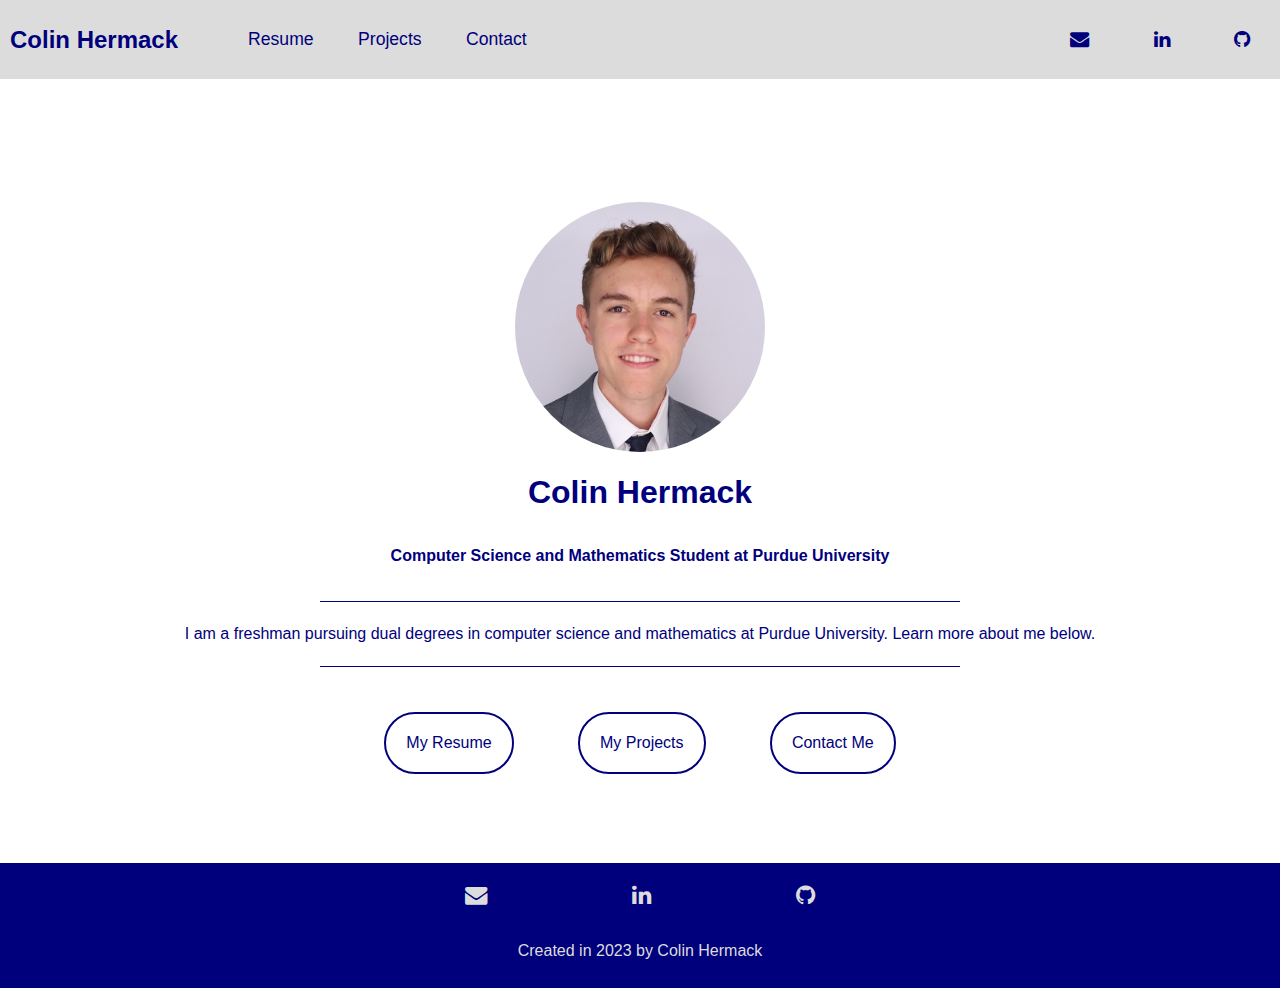
==== index.html @ 6f45821a "Added mobile styling to homepage" ====
<!DOCTYPE html>
<html lang="en">
    <head>
        <meta charset="utf-8"/>
        <meta name="viewport" content="width=device-width, initial-scale=1" />
        <meta
            name="Colin Hermack"
            content="Colin Hermack's Personal Website"
        />
        <title>Colin Hermack</title>
        <link rel="stylesheet" type="text/css" href="styles/main.css"/>
        <link rel="stylesheet" type="text/css" href="styles/all.css"/>
        <link rel="stylesheet" href="https://cdnjs.cloudflare.com/ajax/libs/font-awesome/4.7.0/css/font-awesome.min.css">
        <link rel="icon" type="images/x-icon" href="./media/headshot.ico">
    </head>
    <body>
        <nav id="navbar-main">
            <div id="navbar-left">
                <div id="navbar-title"><a href="index.html" class="navbar-item"><h2>Colin Hermack</h2></a></div>
                <div id="navbar-menu">
                    <a href="resume.html" class="navbar-item">Resume</a>
                    <a href="projects.html" class="navbar-item">Projects</a>
                    <a href="contact.html" class="navbar-item">Contact</a>
                </div>
            </div>
            <div id="navbar-right">
                <div id="navbar-contacts">
                    <a class="navbar-item" href=mailto:"colinhermack@gmail.com"><i class="fa fa-envelope"></i></a>
                    <a class="navbar-item" target="_blank" href="https://www.linkedin.com/in/colinhermack/"><i class="fa fa-linkedin"></i></a>
                    <a class="navbar-item" target="_blank" href="https://github.com/ColinHermack"><i class="fa fa-github"></i></a>
                </div>
            </div>
        </nav>
        <main>
            <img id="headshot" src="media/headshot.jpg">
            <h1>Colin Hermack</h1>
            <h4>Computer Science and Mathematics Student at Purdue University</h4>
            <div class="divider"></div>
            <p>I am a freshman pursuing dual degrees in computer science and mathematics at Purdue University. Learn more about me below.</p>
            <div class="divider"></div>
            <div id="learn-more">
                <a href="resume.html"><div class="learn-more-button">My Resume</div></a>
                <a href="projects.html"><div class="learn-more-button">My Projects</div></a>
                <a href="contact.html"><div class="learn-more-button">Contact Me</div></a>
            </div>
        </main>
        <footer>
            <div id="footer-learn-more">
                <a class="footer-contact-item" href=mailto:"colinhermack@gmail.com"><i class="fa fa-envelope"></i></a>
                <a class="footer-contact-item" target="_blank" href="https://www.linkedin.com/in/colinhermack/"><i class="fa fa-linkedin"></i></a>
                <a class="footer-contact-item" target="_blank" href="https://github.com/ColinHermack"><i class="fa fa-github"></i></a>
            </div>
            <p>Created in 2023 by Colin Hermack</p>
        </footer>
    </body> 
</html>
---- styles/main.css ----
:root {
    --main-accent-color: rgb(0, 0, 125);
}

/* Main Body Styling */
/* Desktop Styling */
@media screen and (min-width: 800px) {
    main {
        margin-top: 5%;
        display: flex;
        flex-direction: column;
        align-items: center;
        justify-content: center;
        color: var(--main-accent-color);
    }

    #headshot {
        width: 250px;
        border-radius: 50%;
    }

    h1 {
        margin-bottom: 15px;
    }

    p {
        margin: 8px 0 8px 0;
    }

    .divider {
        width: 50%;
        height: 1px;
        background-color: var(--main-accent-color);
        margin: 15px 0 15px 0;
    }

    #learn-more {
        margin: 30px;
        width: 50%;
        display: flex;
        flex-direction: row;
        justify-content: space-evenly;
        color: var(--main-accent-color);
    }

    .learn-more-button {
        border: 2px solid var(--main-accent-color);
        padding: 20px;
        border-radius: 50px;
        background-color: white;
        color: var(--main-accent-color);
    }

    .learn-more-button:hover {
        background-color: var(--main-accent-color);
        color: white;
    }
}

/* Mobile Styling */
@media screen and (max-width: 800px) {
    main {
        margin-top: 5%;
        display: flex;
        flex-direction: column;
        align-items: center;
        justify-content: center;
        color: var(--main-accent-color);
    }

    #headshot {
        max-width: 250px;
        width: 65vw;
        border-radius: 50%;
    }

    h1 {
        margin-bottom: 15px;
    }

    p {
        margin: 8px 0 8px 0;
        width: 90%;
        text-align: center;
        margin: 15px;
    }

    .divider {
        width: 75%;
        height: 1px;
        background-color: var(--main-accent-color);
        margin: 15px 0 15px 0;
    }

    #learn-more {
        margin: 30px 0 30px 0;
        width: 100%;
        min-height: 35vh;
        display: flex;
        flex-direction: column;
        justify-content: space-evenly;
        align-items: center;
        color: var(--main-accent-color);
    }

    .learn-more-button {
        border: 2px solid var(--main-accent-color);
        padding: 20px;
        border-radius: 50px;
        background-color: white;
        width: 100%;
        color: var(--main-accent-color);
        display: flex;
        flex-direction: column;
        align-items: center;
    }

    .learn-more-button:hover {
        background-color: var(--main-accent-color);
        color: white;
    }
}
---- styles/all.css ----
/* Universal styling */

:root {
    --main-accent-color: rgb(0, 0, 125);
    --main-background-color: white;
    --nav-background-color: rgb(220, 220, 220);
}

* {
    font-family: -apple-system, BlinkMacSystemFont, 'Segoe UI', 'Roboto', 'Oxygen',
    'Ubuntu', 'Cantarell', 'Fira Sans', 'Droid Sans', 'Helvetica Neue',
    sans-serif;
}

body {
    margin: 0;
    border: none;
    padding: 0;
}

a {
    text-decoration: none;
}

/* Navbar styling */
/* Desktop Styling */
@media screen and (min-width: 800px) {
    #navbar-main {
        display: flex;
        flex-direction: row;
        align-items: center;
        justify-content: space-between;
        color: var(--main-accent-color);
        background-color: var(--nav-background-color);
    }
    
    #navbar-left {
        display: flex;
        flex-direction: row;
        align-items: center;
        margin-left: 10px;
    }
    
    #navbar-contacts i {
        margin: 30px;
        font-size: 1.2em;
    }
    
    #navbar-contacts i:hover {
        color: rgb(50, 50, 125);
    }
    
    #navbar-title {
        margin-right: 50px;
    }
    
    #navbar-menu a {
        margin: 20px;
        font-size: 1.1em;
    }
    
    #navbar-menu a:hover {
        font-weight: 700;
    }
    
    #navbar-main h2 {
        font-weight: 600;
    }
    
    .navbar-item {
        color: var(--main-accent-color);
    }
}

/* Mobile Styling */
@media screen and (max-width: 800px) {
    #navbar-main {
        display: flex;
        flex-direction: row;
        align-items: center;
        justify-content: center;
        color: var(--main-accent-color);
        background-color: rgb(220, 220, 220);
    }

    #navbar-contacts {
        display: none;
    }

    #navbar-left {
        display: flex;
        flex-direction: column;
        justify-content: center;
        align-items: center;
        margin-bottom: 15px;
    }

    #navbar-main h2 {
        font-weight: 600;
    }
    
    .navbar-item {
        color: var(--main-accent-color);
    }
}

/*Main Page Styling */
main {
    min-height: 80vh;
}

/*Footer Styling */
footer {
    background-color: var(--main-accent-color);
    margin: 0;
    padding-top: 20px;
    padding-bottom: 20px;
    color: var(--nav-background-color);
    display: flex;
    flex-direction: column;
    align-items: center;
}

footer a {
    text-decoration: none;
}

#footer-contact-buttons {
    width: 50%;
}

.footer-contact-item {
    color: var(--nav-background-color);
    font-size: 1.4em;
}

/*Footer desktop styling */
@media screen and (min-width: 800px) {
    #footer-learn-more {
        width: 50%;
        display: flex;
        flex-direction: row;
        justify-content: space-evenly;
        margin-bottom: 25px;
    }
}

/* Footer mobile styling */
@media screen and (max-width: 800px) {
    #footer-learn-more {
        width: 100%;
        display: flex;
        flex-direction: row;
        justify-content: space-evenly;
        margin-bottom: 25px;
    }
}
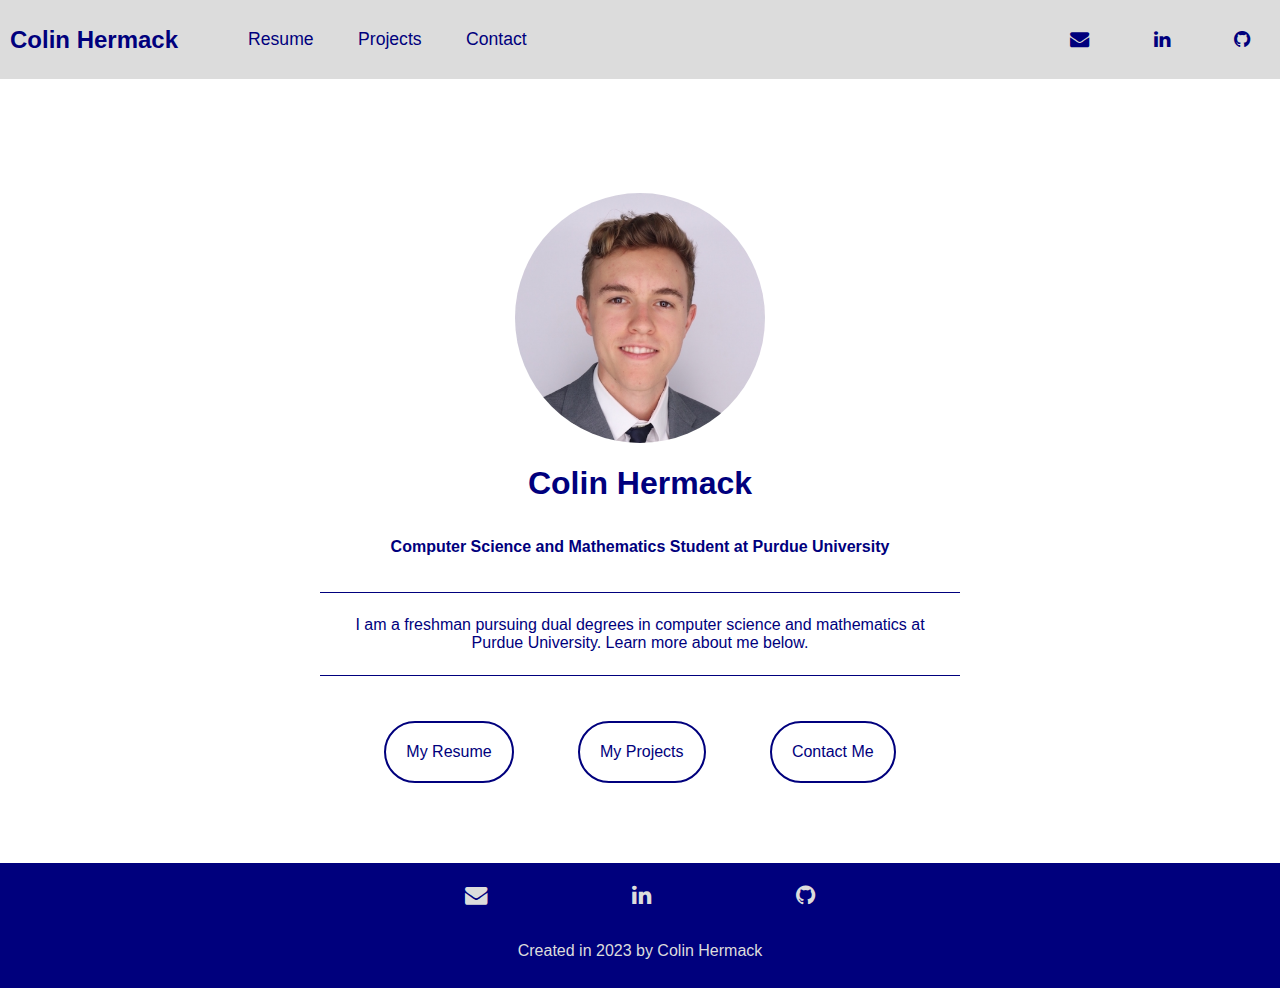
==== commit 9e6ff6de: "Finished mobile styling on homepage" ====
--- a/index.html
+++ b/index.html
@@ -36,12 +36,13 @@
             <h1>Colin Hermack</h1>
             <h4>Computer Science and Mathematics Student at Purdue University</h4>
             <div class="divider"></div>
-            <p>I am a freshman pursuing dual degrees in computer science and mathematics at Purdue University. Learn more about me below.</p>
+            <p>I am a freshman pursuing dual degrees in computer science and mathematics at Purdue University. 
+                Learn more about me below.</p>
             <div class="divider"></div>
             <div id="learn-more">
-                <a href="resume.html"><div class="learn-more-button">My Resume</div></a>
-                <a href="projects.html"><div class="learn-more-button">My Projects</div></a>
-                <a href="contact.html"><div class="learn-more-button">Contact Me</div></a>
+                <a href="resume.html" class="learn-more-link"><div class="learn-more-button">My Resume</div></a>
+                <a href="projects.html" class="learn-more-link"><div class="learn-more-button">My Projects</div></a>
+                <a href="contact.html" class="learn-more-link"><div class="learn-more-button">Contact Me</div></a>
             </div>
         </main>
         <footer>
--- a/styles/main.css
+++ b/styles/main.css
@@ -25,6 +25,8 @@
 
     p {
         margin: 8px 0 8px 0;
+        max-width: 600px;
+        text-align: center;
     }
 
     .divider {
@@ -78,9 +80,14 @@
         margin-bottom: 15px;
     }
 
+    h4 {
+        text-align: center;
+    }
+
     p {
         margin: 8px 0 8px 0;
         width: 90%;
+        max-width: 600px;
         text-align: center;
         margin: 15px;
     }
@@ -98,7 +105,7 @@
         min-height: 35vh;
         display: flex;
         flex-direction: column;
-        justify-content: space-evenly;
+        justify-content: space-between;
         align-items: center;
         color: var(--main-accent-color);
     }
@@ -115,6 +122,12 @@
         align-items: center;
     }
 
+    .learn-more-link {
+        display: flex;
+        flex-direction: column;
+        align-items: center;
+    }
+
     .learn-more-button:hover {
         background-color: var(--main-accent-color);
         color: white;
--- a/styles/all.css
+++ b/styles/all.css
@@ -74,6 +74,10 @@
 
 /* Mobile Styling */
 @media screen and (max-width: 800px) {
+    nav {
+        padding-bottom: 25px;
+    }
+
     #navbar-main {
         display: flex;
         flex-direction: row;
@@ -88,11 +92,19 @@
     }
 
     #navbar-left {
+        width: 100%;
         display: flex;
         flex-direction: column;
         justify-content: center;
         align-items: center;
-        margin-bottom: 15px;
+    }
+
+    #navbar-menu {
+        width: 100%;
+        display: flex;
+        flex-direction: row;
+        justify-content: space-evenly;
+        margin-top: 15px;
     }
 
     #navbar-main h2 {
@@ -101,6 +113,10 @@
     
     .navbar-item {
         color: var(--main-accent-color);
+    }
+
+    .navbar-item:hover {
+        font-weight: bold;
     }
 }
 
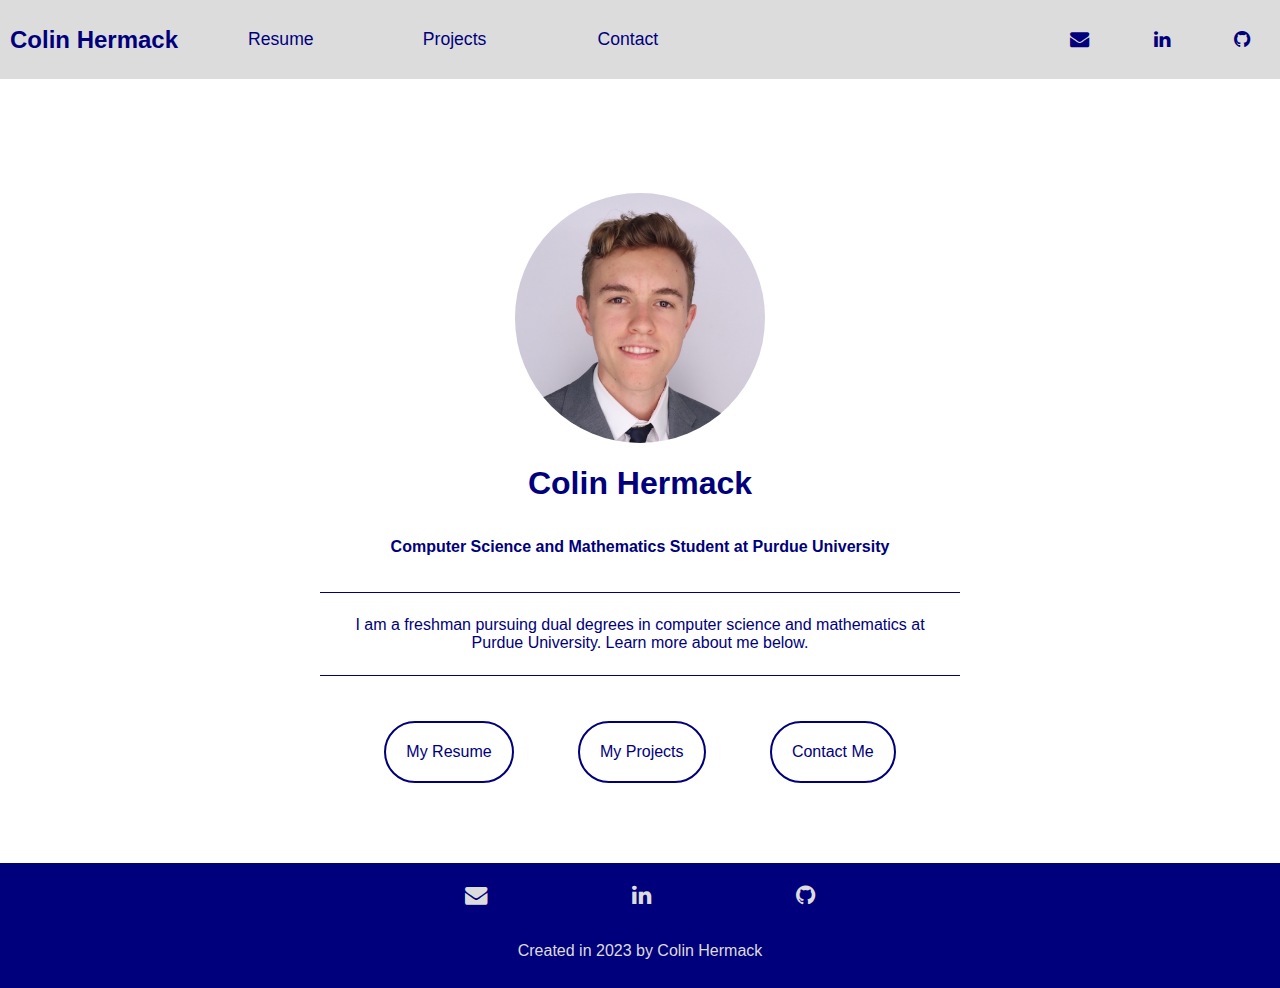
==== commit 8efef86f: "Fixed minor navbar issues with menu buttons pushing each other" ====
--- a/index.html
+++ b/index.html
@@ -18,9 +18,9 @@
             <div id="navbar-left">
                 <div id="navbar-title"><a href="index.html" class="navbar-item"><h2>Colin Hermack</h2></a></div>
                 <div id="navbar-menu">
-                    <a href="resume.html" class="navbar-item">Resume</a>
-                    <a href="projects.html" class="navbar-item">Projects</a>
-                    <a href="contact.html" class="navbar-item">Contact</a>
+                    <div class="navbar-link-container"><a href="resume.html" class="navbar-item">Resume</a></div>
+                    <div class="navbar-link-container"><a href="projects.html" class="navbar-item">Projects</a></div>
+                    <div class="navbar-link-container"><a href="contact.html" class="navbar-item">Contact</a></div>
                 </div>
             </div>
             <div id="navbar-right">
--- a/styles/all.css
+++ b/styles/all.css
@@ -39,6 +39,11 @@
         flex-direction: row;
         align-items: center;
         margin-left: 10px;
+        width: 65%;
+    }
+
+    #navbar-title {
+        text-align: center;
     }
     
     #navbar-contacts i {
@@ -54,6 +59,17 @@
         margin-right: 50px;
     }
     
+    #navbar-menu {
+        display: flex;
+        flex-direction: row;
+        width: 60%;
+        justify-content: space-between;
+    }
+
+    .navbar-link-container {
+        width: 30%;
+    }
+
     #navbar-menu a {
         margin: 20px;
         font-size: 1.1em;
@@ -118,6 +134,11 @@
     .navbar-item:hover {
         font-weight: bold;
     }
+
+    .navbar-link-container {
+        width: 33%;
+        text-align: center;
+    }
 }
 
 /*Main Page Styling */
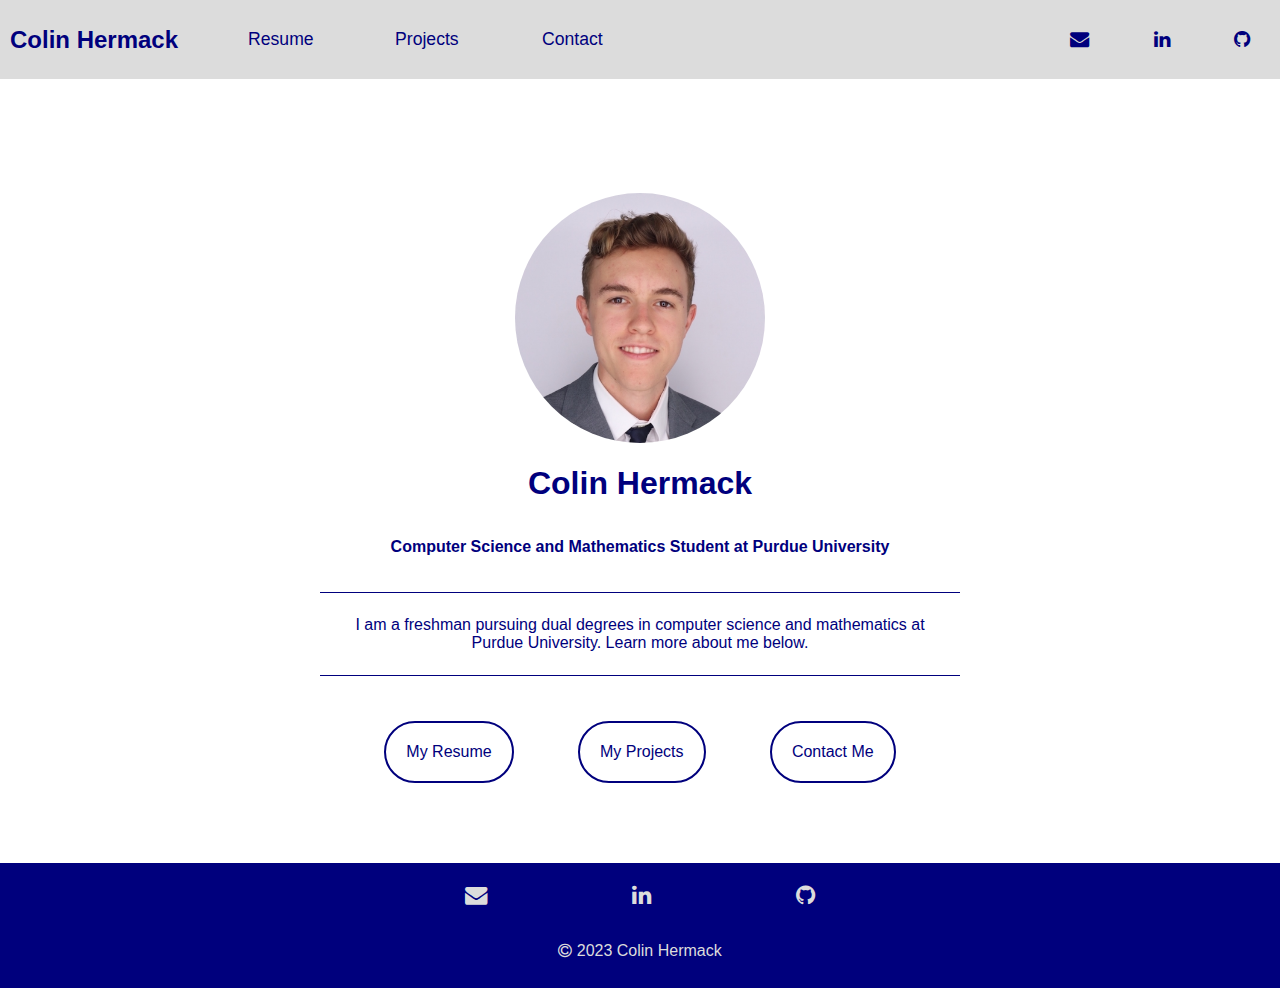
==== commit ea724d38: "Fixed navbar issues, added copyright message, improved project page styling for mobile devices" ====
--- a/index.html
+++ b/index.html
@@ -51,7 +51,7 @@
                 <a class="footer-contact-item" target="_blank" href="https://www.linkedin.com/in/colinhermack/"><i class="fa fa-linkedin"></i></a>
                 <a class="footer-contact-item" target="_blank" href="https://github.com/ColinHermack"><i class="fa fa-github"></i></a>
             </div>
-            <p>Created in 2023 by Colin Hermack</p>
+            <p><i class="fa fa-copyright"></i> 2023 Colin Hermack</p>
         </footer>
     </body> 
 </html>--- a/styles/all.css
+++ b/styles/all.css
@@ -16,6 +16,7 @@
     margin: 0;
     border: none;
     padding: 0;
+    color: var(--main-accent-color);
 }
 
 a {
@@ -40,6 +41,7 @@
         align-items: center;
         margin-left: 10px;
         width: 65%;
+        max-width: 700px;
     }
 
     #navbar-title {
@@ -52,7 +54,7 @@
     }
     
     #navbar-contacts i:hover {
-        color: rgb(50, 50, 125);
+        color: rgb(75, 75, 255);
     }
     
     #navbar-title {
@@ -76,7 +78,7 @@
     }
     
     #navbar-menu a:hover {
-        font-weight: 700;
+        color: rgb(75, 75, 255);
     }
     
     #navbar-main h2 {
@@ -132,7 +134,7 @@
     }
 
     .navbar-item:hover {
-        font-weight: bold;
+        color: rgb(75, 75, 255);
     }
 
     .navbar-link-container {
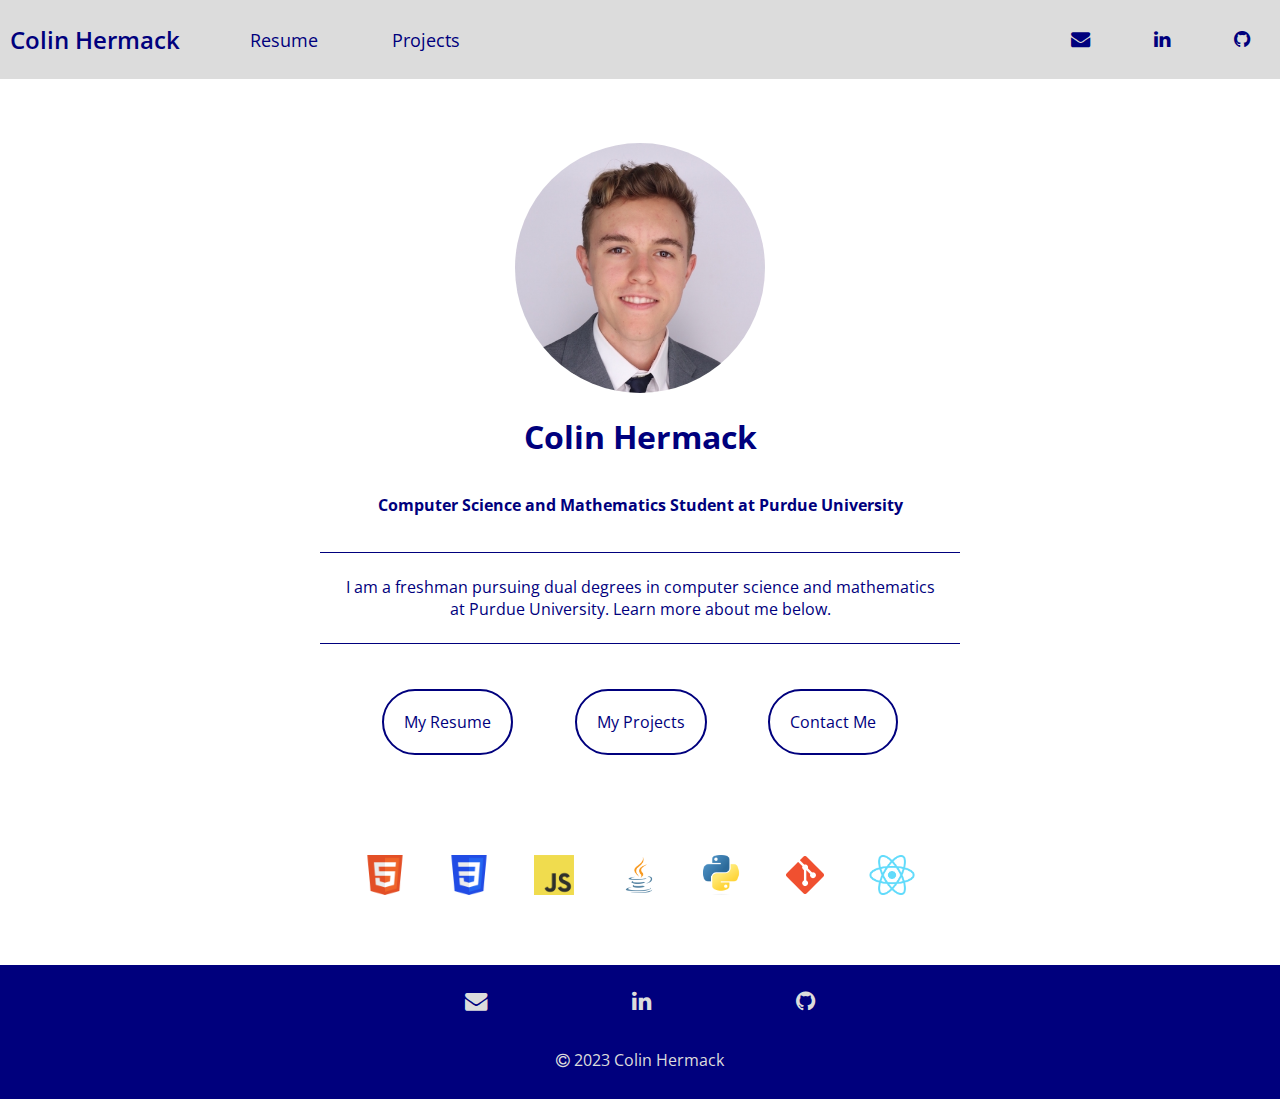
==== commit bafe161c: "Changed font, removed contact page, added tech stack logos, updated projects page" ====
--- a/index.html
+++ b/index.html
@@ -12,6 +12,7 @@
         <link rel="stylesheet" type="text/css" href="styles/all.css"/>
         <link rel="stylesheet" href="https://cdnjs.cloudflare.com/ajax/libs/font-awesome/4.7.0/css/font-awesome.min.css">
         <link rel="icon" type="images/x-icon" href="./media/headshot.ico">
+        <link href='https://fonts.googleapis.com/css?family=Open Sans' rel='stylesheet'>
     </head>
     <body>
         <nav id="navbar-main">
@@ -20,7 +21,6 @@
                 <div id="navbar-menu">
                     <div class="navbar-link-container"><a href="resume.html" class="navbar-item">Resume</a></div>
                     <div class="navbar-link-container"><a href="projects.html" class="navbar-item">Projects</a></div>
-                    <div class="navbar-link-container"><a href="contact.html" class="navbar-item">Contact</a></div>
                 </div>
             </div>
             <div id="navbar-right">
@@ -44,6 +44,15 @@
                 <a href="projects.html" class="learn-more-link"><div class="learn-more-button">My Projects</div></a>
                 <a href="contact.html" class="learn-more-link"><div class="learn-more-button">Contact Me</div></a>
             </div>
+            <div id="tech-stack">
+                <img src="media/HTMLLogo.png" class="tech-logo">
+                <img src="media/CSSLogo.png" class="tech-logo">
+                <img src="media/JavaScriptLogo.png" class="tech-logo">
+                <img src="media/JavaLogo.png" class="tech-logo">
+                <img src="media/PythonLogo.png" class="tech-logo">
+                <img src="media/GitLogo.png" class="tech-logo">
+                <img src="media/ReactLogo.png" class="tech-logo">
+            </div>
         </main>
         <footer>
             <div id="footer-learn-more">
--- a/styles/main.css
+++ b/styles/main.css
@@ -56,6 +56,19 @@
     .learn-more-button:hover {
         background-color: var(--main-accent-color);
         color: white;
+    }
+
+    .tech-logo {
+        height: 100%;
+    }
+
+    #tech-stack {
+        height: 40px;
+        width: 50vw;
+        display: flex;
+        flex-direction: row;
+        justify-content: space-evenly;
+        margin: 70px 0 70px 0;
     }
 }
 
@@ -132,4 +145,8 @@
         background-color: var(--main-accent-color);
         color: white;
     }
+
+    #tech-stack {
+        display: none;
+    }
 }
--- a/styles/all.css
+++ b/styles/all.css
@@ -7,9 +7,7 @@
 }
 
 * {
-    font-family: -apple-system, BlinkMacSystemFont, 'Segoe UI', 'Roboto', 'Oxygen',
-    'Ubuntu', 'Cantarell', 'Fira Sans', 'Droid Sans', 'Helvetica Neue',
-    sans-serif;
+    font-family: 'Open Sans';
 }
 
 body {
@@ -64,12 +62,8 @@
     #navbar-menu {
         display: flex;
         flex-direction: row;
-        width: 60%;
+        width: 250px;
         justify-content: space-between;
-    }
-
-    .navbar-link-container {
-        width: 30%;
     }
 
     #navbar-menu a {
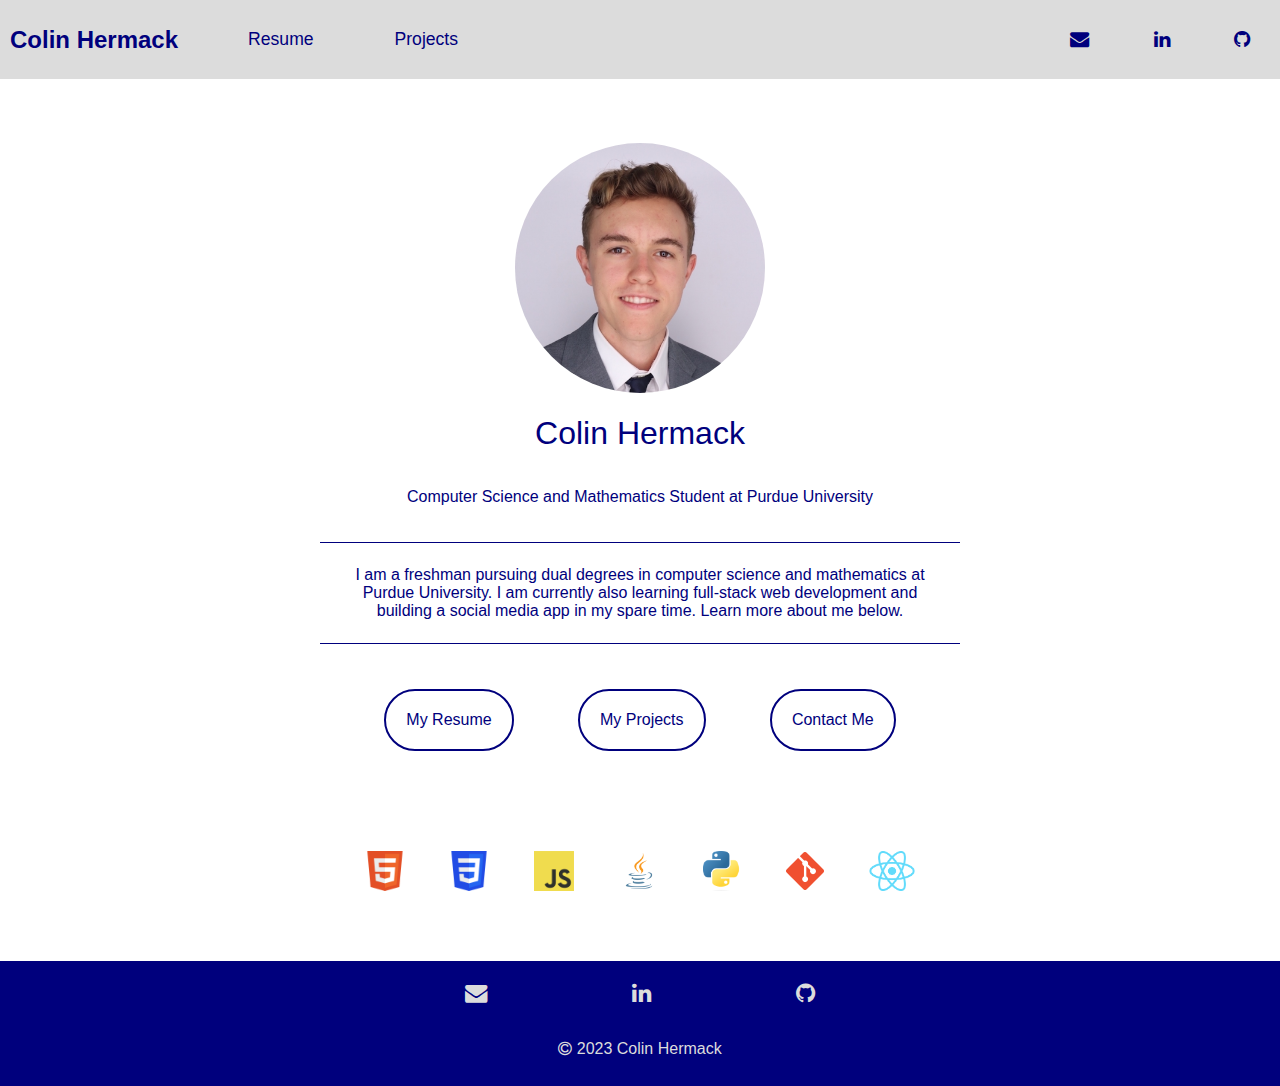
==== commit cd6ee3c0: "Updated description on homepage" ====
--- a/index.html
+++ b/index.html
@@ -37,12 +37,13 @@
             <h4>Computer Science and Mathematics Student at Purdue University</h4>
             <div class="divider"></div>
             <p>I am a freshman pursuing dual degrees in computer science and mathematics at Purdue University. 
+                I am currently also learning full-stack web development and building a social media app in my spare time.
                 Learn more about me below.</p>
             <div class="divider"></div>
             <div id="learn-more">
                 <a href="resume.html" class="learn-more-link"><div class="learn-more-button">My Resume</div></a>
                 <a href="projects.html" class="learn-more-link"><div class="learn-more-button">My Projects</div></a>
-                <a href="contact.html" class="learn-more-link"><div class="learn-more-button">Contact Me</div></a>
+                <a href=mailto:"colinhermack@gmail.com" class="learn-more-link"><div class="learn-more-button">Contact Me</div></a>
             </div>
             <div id="tech-stack">
                 <img src="media/HTMLLogo.png" class="tech-logo">
--- a/styles/all.css
+++ b/styles/all.css
@@ -7,7 +7,8 @@
 }
 
 * {
-    font-family: 'Open Sans';
+    font-family: sans-serif;
+    font-weight: 100;
 }
 
 body {
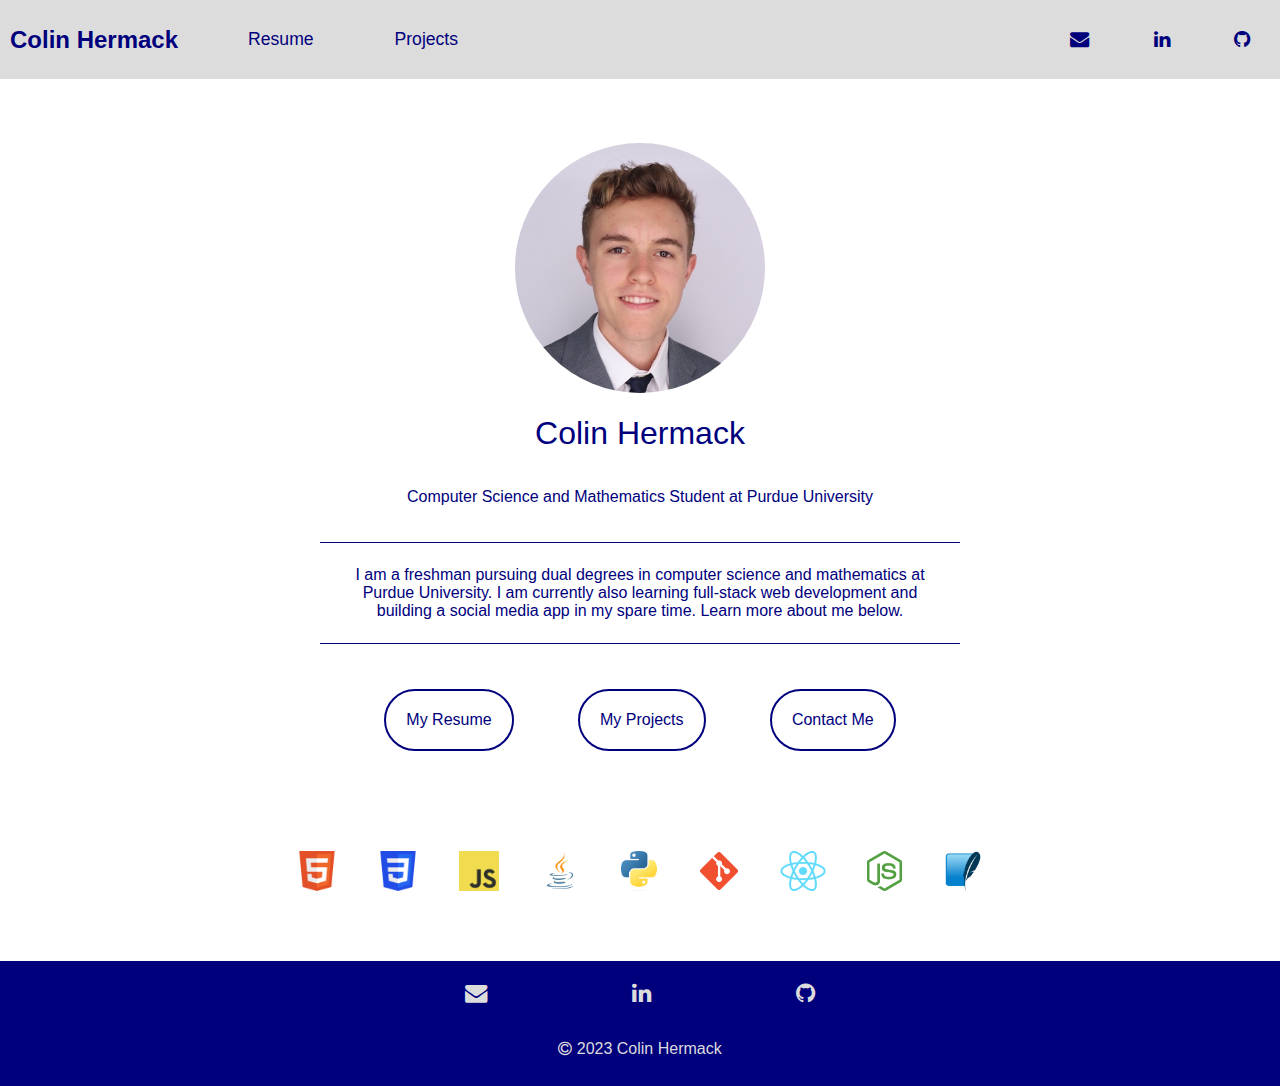
==== commit 083d1afb: "Updated project page, resume, and homepage" ====
--- a/index.html
+++ b/index.html
@@ -53,6 +53,8 @@
                 <img src="media/PythonLogo.png" class="tech-logo">
                 <img src="media/GitLogo.png" class="tech-logo">
                 <img src="media/ReactLogo.png" class="tech-logo">
+                <img src="media/NodeLogo.png" class="tech-logo">
+                <img src="media/SQLiteLogo.png" class="tech-logo"> 
             </div>
         </main>
         <footer>
--- a/styles/main.css
+++ b/styles/main.css
@@ -64,7 +64,7 @@
 
     #tech-stack {
         height: 40px;
-        width: 50vw;
+        width: 60vw;
         display: flex;
         flex-direction: row;
         justify-content: space-evenly;
